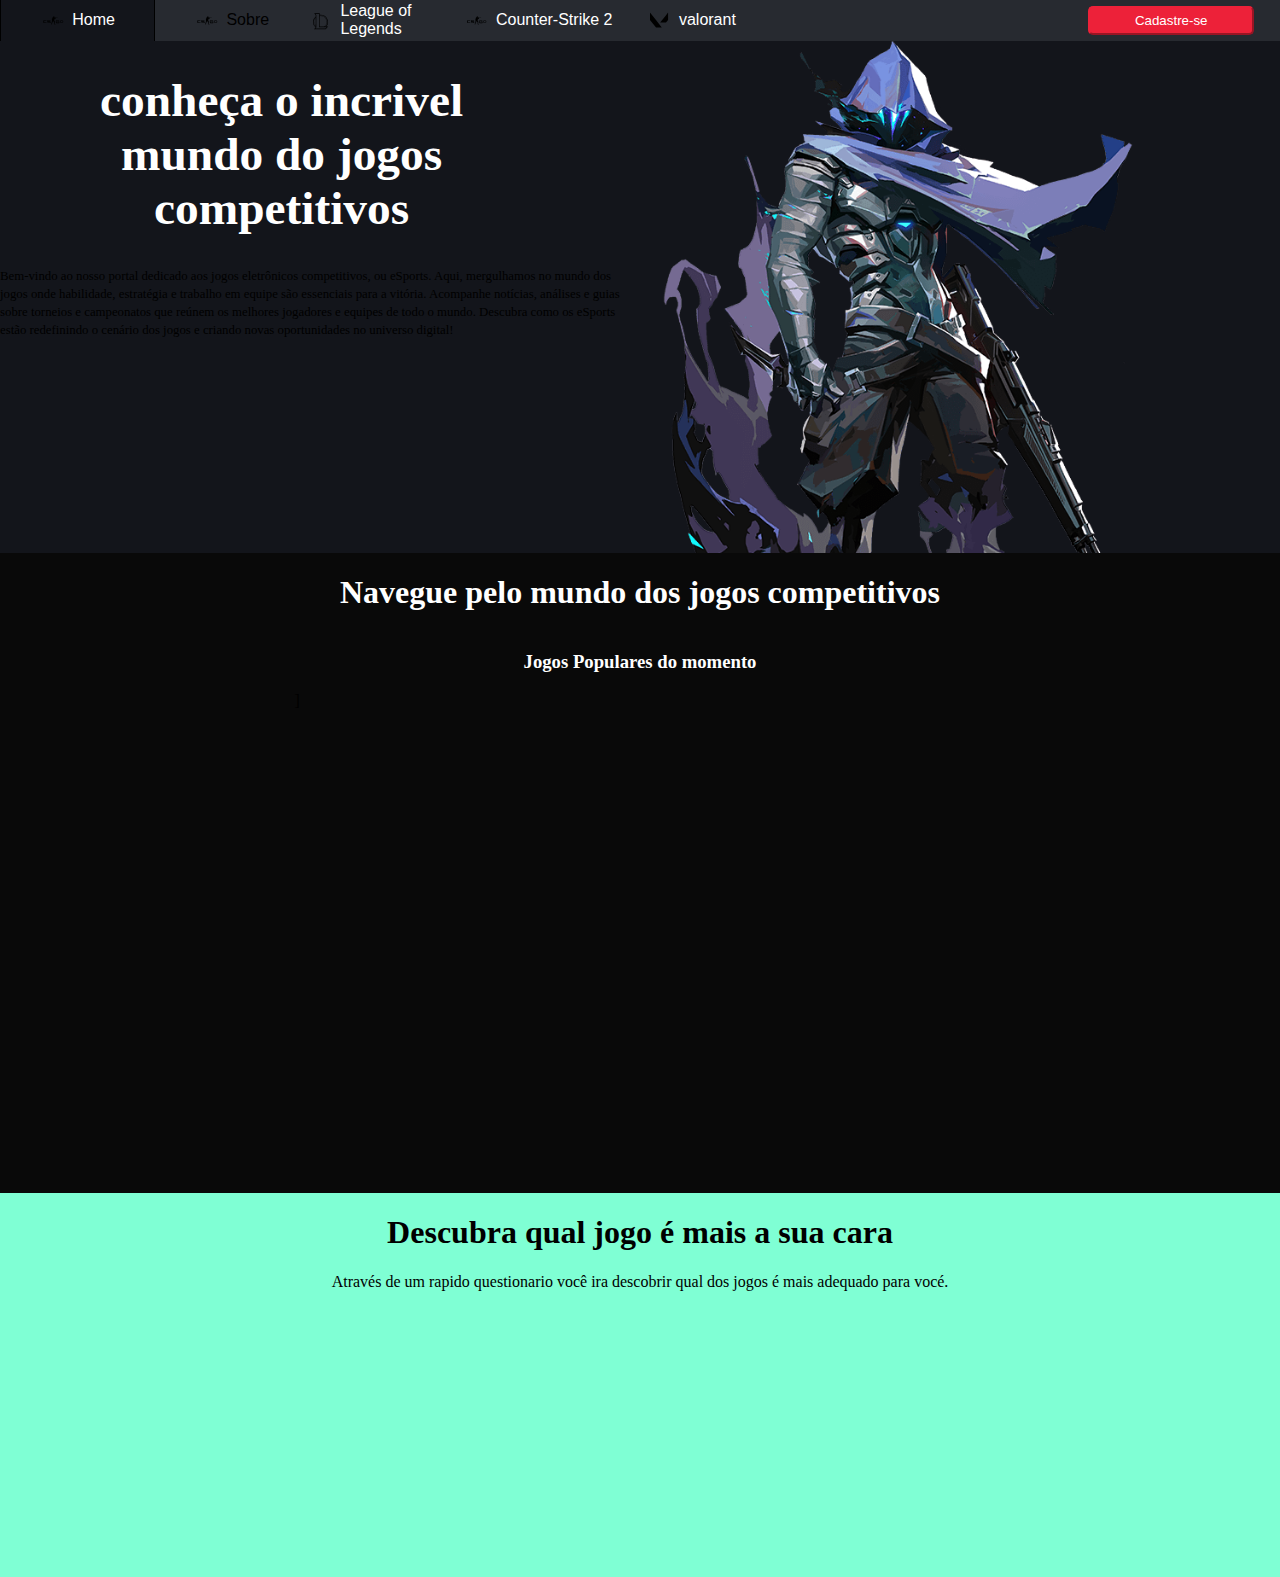
==== public/index.html @ 3edcfee8 "backup" ====
<!DOCTYPE html>
<html lang="en">

<head>
    <meta charset="UTF-8">
    <meta name="viewport" content="width=device-width, initial-scale=1.0">

    <link rel="stylesheet" href="style/style.css" />
    <title>Document</title>
</head>

<body>
    <div class="mae">

        <div class="nav">

            <div class="options">

                <div class="sessao_nav" style=" background-color: #13151B;">
                    <img src="assets/cs-go.svg" alt="">
                    <a href="index.html">
                        <li>Home</li>
                    </a>
                </div>

                <div class="sessao_nav">
                    <img src="assets/cs-go.svg" alt="">
                    <li>Sobre</li>
                </div>
                <div class="sessao_nav_lol">
                    <div></div>
                    <img src="assets/league-of-legends.svg" alt="">
                    <a href="lol.html">League of Legends</a>
                </div>

                <div class="sessao_nav">
                    <img src="assets/cs-go.svg" alt="">
                    <a href="cs2.html">Counter-Strike 2</a>
                </div>

                <div class="sessao_nav">
                    <img src="assets/valorantlogo.svg">
                    <a href="valorant.html">valorant</a </div>
                </div>
            </div>


            
            <div class="entrar">
                <button class="button2"><a href="cadastro.html" style="text-decoration: none;">Cadastre-se</a></button>
            </div>


        </div>



        <div class="inicio">
            <div class="inicio_direita">
                <h1 class="titulo_inicio">conheça o incrivel mundo do jogos competitivos</h1>
                <span class="span_inicio">Bem-vindo ao nosso portal dedicado aos jogos eletrônicos competitivos, ou
                    eSports. Aqui, mergulhamos no mundo dos jogos onde habilidade, estratégia e trabalho em equipe
                    são essenciais para a vitória. Acompanhe notícias, análises e guias sobre torneios e campeonatos
                    que reúnem os melhores jogadores e equipes de todo o mundo. Descubra como os eSports estão
                    redefinindo o cenário dos jogos e criando novas oportunidades no universo digital!</span>
            </div>
            <div class="inicio_esquerda">
                <img src="assets/omen.png" class="imagem_inicio" alt="">
            </div>
        </div>

        <div class="sessao_jogos">
            <div class="titulo">
                <h1>Navegue pelo mundo dos jogos competitivos</h1>


                <h3>Jogos Populares do momento</h3>
            </div>

            <div class="cards">
                <div class="card1">]
                    
                </div>
                <div class="card2" onclick=window.location.href="valorant.html">

                </div>
                <div class="card4">
                </div>


            </div>


        </div>

        <div class="descubra_jogo"> <h1>Descubra qual jogo é mais a sua cara </h1>
        
            <span>
                Através de um rapido questionario você ira descobrir qual dos jogos é mais adequado para vocé.
            </span>
        
        
        </div>
       
    </div>
</body>

</html>
---- public/style/style.css ----
body {
      margin: 0;
      overflow-x: hidden;
      background-color: #13151B;
    }

    .mae {
      height: 100%;
      width: 100%;
      margin: 0;
      padding: 0;
    }

    .nav {
      display: flex;
      flex-direction: row;
      list-style: none;
      justify-content: space-between;
      background-color: hsla( 222deg 10% 17% / 1);
      width: 100%;
       align-items: center;
       height: 2%;
       
    }

    .options {
      display: flex;
      flex-direction: row;
      justify-content: space-between;
      width: 60%;
      margin-top: 1%;
    }
.button2{
  background-color: hsla(353, 85%, 53%, 1);
  color: white;
  background-size: cover;
  border-color: hsla(353, 85%, 53%, 1);
    width: 13vw;
    margin-right: 2vw;
    height: 2.3vw;
    border-radius: 5px;
}

.button2:hover{
  background-color: white;
  border-color: white;
  border-style: none;
  text-align: center;
  color: black;
  text-decoration-color: black;
}




    .inicio {
      /* background-image: url("https://images.hdqwalls.com/wallpapers/valorant-logo-4k-2020-i3.jpg"); */
      background-color: #13151B;
      background-size: cover;
      background-repeat: no-repeat;
      height: 40vw;
      width: 100%;
      display: flex;
      flex-direction: row;
      overflow: hidden;
    }

    .inicio_direita {
      height: auto;
      width: 50%;

    }

    .inicio_esquerda {
      width: 50%;
      height: 100%;
    }

    .imagem_inicio {
      height: 60vw;
      transform: scaleX(-1);
      
    }

    .titulo {
      display: flex;
      color: white;
      flex-direction: column;
      text-align: center;

    }

    .cards {
      display: flex;
      flex-direction: row;
      width: 100%;
      justify-content: center;
      flex-grow: 1;
      height: 43vw;
      transition-duration: 1s;
      animation-timing-function: ease-in-out;
    
    }

    .sessao_jogos {

      background-color: #090909;
      width: 100%;
      height: 50vw;
    }

    .card1 {
      height: 35vw;
      width: 18%;
      transition-duration: 1s;
      animation-timing-function: ease-in-out;
      background-image: url("https://s2-techtudo.glbimg.com/-A4IbwbPtpkAjiKcDPIDT-iJxGU=/0x0:2400x1350/924x0/smart/filters:strip_icc()/i.s3.glbimg.com/v1/AUTH_08fbf48bc0524877943fe86e43087e7a/internal_photos/bs/2023/1/1/q88ar8T2WQF2YEGOkKPw/counter-strike-2-ingles.png");
      background-repeat: no-repeat;
      background-size: cover;
    }

    .card2 {
      background-image: url("https://noticias.maisesports.com.br/wp-content/uploads/2022/03/VALORANT-Riot.jpg");
      height: 35vw;
      width: 18%;
      transition-duration: 1s;
      animation-timing-function: ease-in-out;
      background-repeat: no-repeat;
      background-size: cover;
    }

    .card3 {
      background-image: url("https://www.rocketleague.com/images/keyart/rl_evergreen_16x9.jpg");
      height: 35vw;
      width: 18%;
      transition-duration: 1s;
      animation-timing-function: ease-in-out;
      background-repeat: no-repeat;
      background-size: cover;
    }

    .card4 {
      background-image: url("https://mmorpgbr.com.br/wp-content/uploads/2022/02/league-of-legends-2022-patch-schedule-all-lol-season-12-updates-changes.jpeg");
      height: 35vw;
      width: 18%;
      transition-duration: 1s;
      animation-timing-function: ease-in-out;
      background-repeat: no-repeat;
      background-size: cover;

    }

    .card1:hover {
      flex-grow: 2;
      background-repeat: no-repeat;
      background-size: cover;
    }

    .card2:hover {
      flex-grow: 2;
      background-repeat: no-repeat;
      background-size: cover;

    }

    .card3:hover {
      flex-grow: 2;
      background-repeat: no-repeat;
      background-size: cover;
    }

    .card4:hover {
      flex-grow: 2;
      background-repeat: no-repeat;
      background-size: cover;
      background-position: bottom;
      overflow: hidden;

    }

    .titulo_inicio {
      font-size: 3.7vw;
      width: 60%;
      text-align: center;
      margin-left: 7vw;
      color: white;
    }

    .span_inicio {
      font-size: 1vw;

    }

    a{
      text-decoration: none;
      color: white;
    }
  /* .sessao_nav{
    display: flex;
    flex-direction: row;
    height: 100%;
    justify-content: center;
    align-items: center;
    border: solid black;
    width: 100%;
    size: cover;
  } */
  .sessao_nav{
    display: flex;
    flex-direction: row;
    size: cover;
    align-items: center;
    justify-content: center;
    height: 3.2vw;
    margin-top: -0.5vw;
    width: 100%;
    margin-top: -1.69%;
    border-bottom: none;
    border-top: none;
    font-family: Arial, Helvetica, sans-serif;
  }

  .sessao_nav_lol{
    display: flex;
    flex-direction: row;
    size: cover;
    align-items: center;
    justify-content: center;
    height: 3.2vw;
    margin-top: -0.5vw;
    width: 100%;
    margin-top: -1.69%;
    border-bottom: none;
    border-top: none;
    font-family: Arial, Helvetica, sans-serif;
    
  }
  .sessao_nav_lol img{
    height: 1.9vw;
    margin-right: 5%;
  }
  


  .sessao_nav img{
    height: 1.9vw;
    margin-right: 5%;
  }
  .sessao_nav_lol:hover{
    border: solid 0.2vh black ;
    border-bottom: none;
    border-top: none; 
    background-color: #13151B;
    background-size: cover;
 
  }
  /* .sessao_nav img{
    justify-content: center;
    align-items: center;
    height: 2vw;
  } */

  .sessao_nav:hover{
    border: solid 0.2vh black ;
    border-bottom: none;
    border-top: none; 
    background-color: #13151B;
    background-size: cover;
  }


  .descubra_jogo{
width: 100%;
height: 30vw;
display: flex;
flex-direction: row;
align-items: center;
background-color: aquamarine;
flex-direction: column;
}
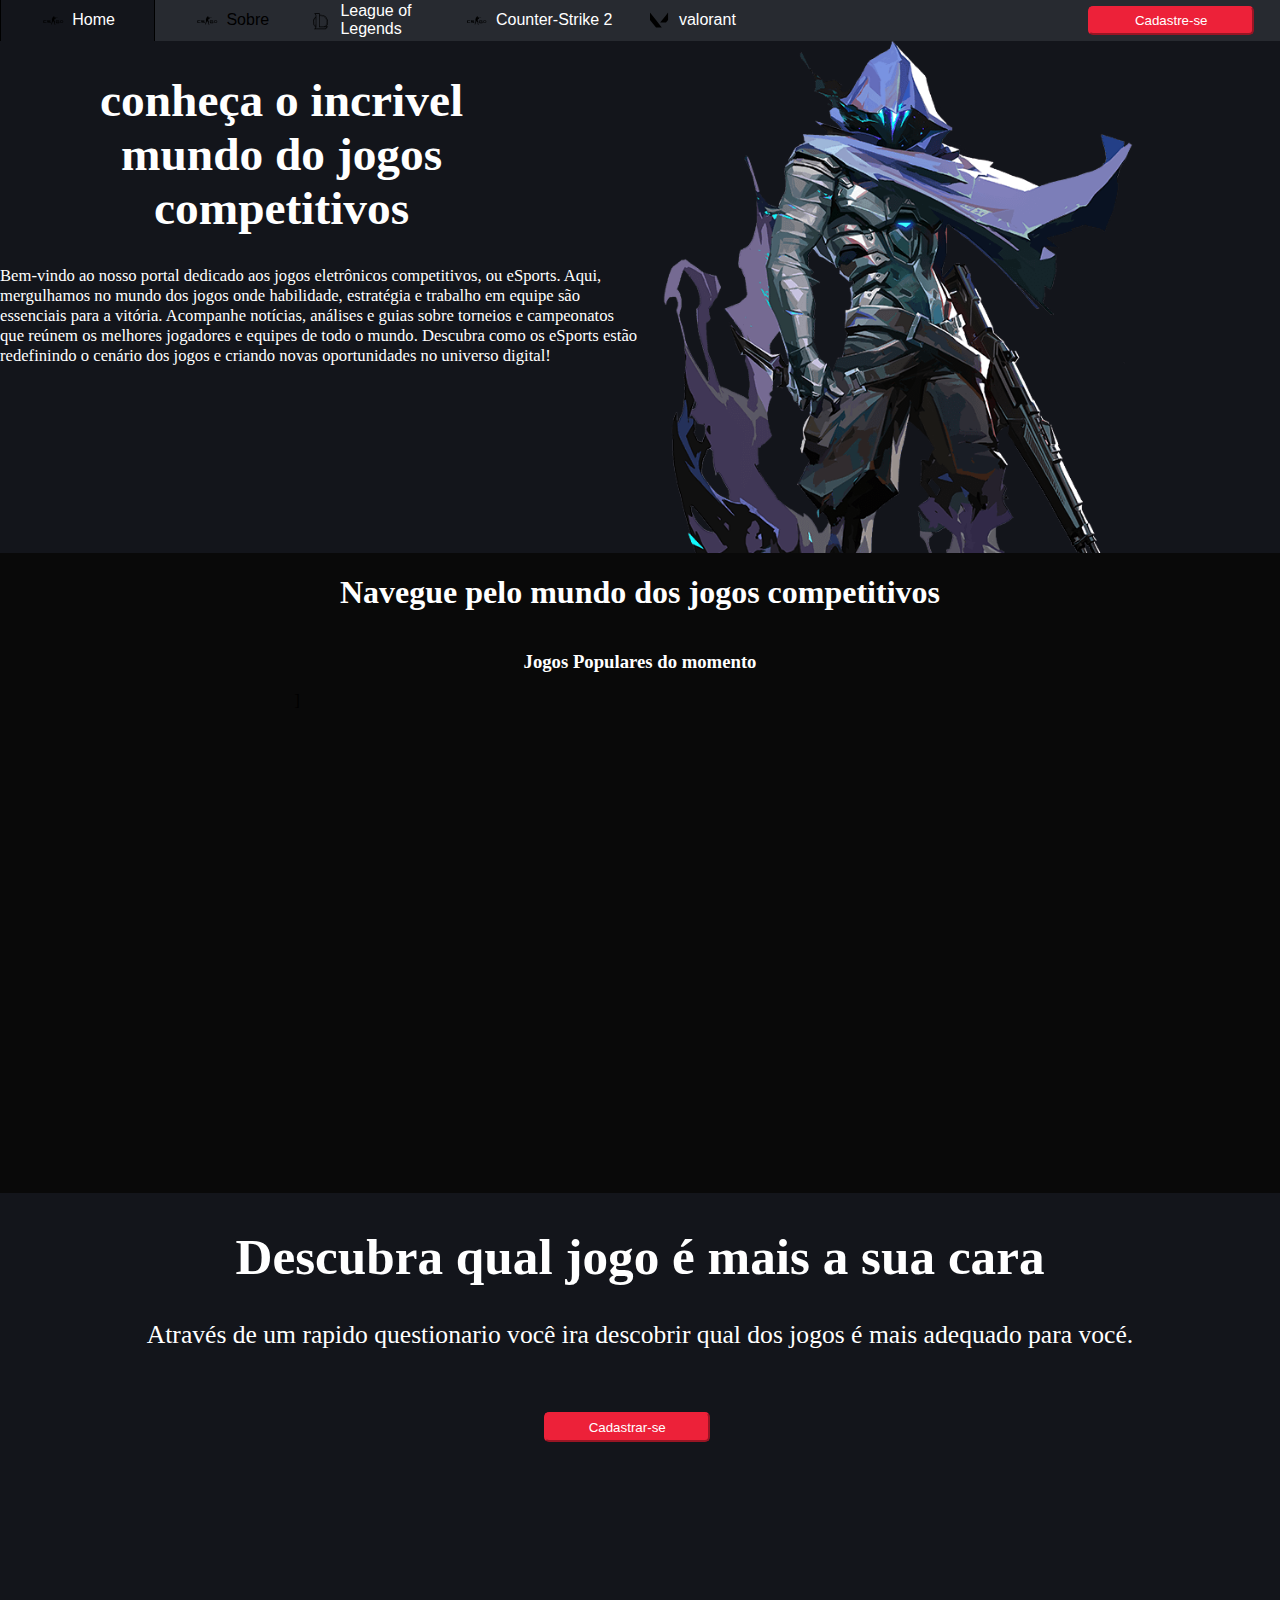
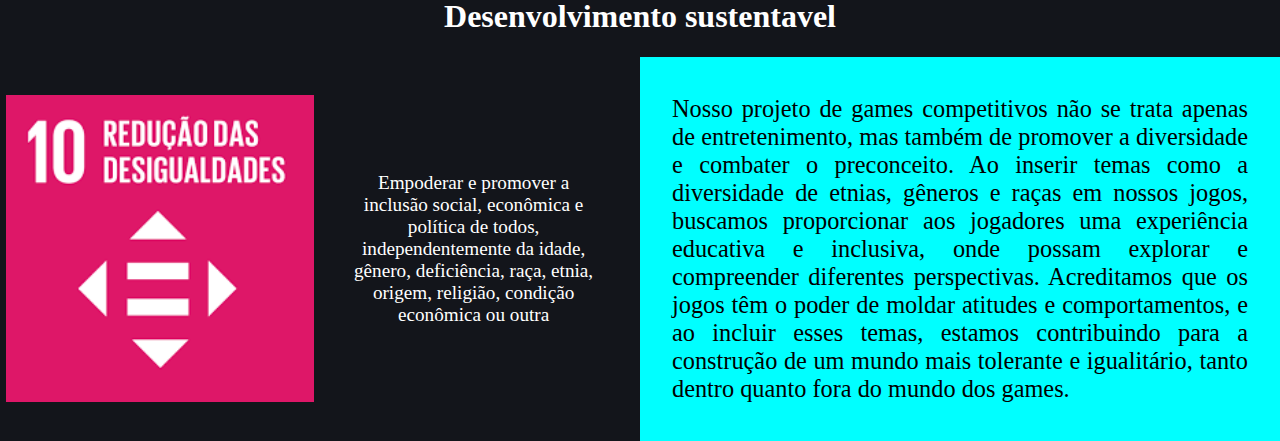
==== commit 31fb34ff: "desenvolvimento sustentavel" ====
--- a/public/index.html
+++ b/public/index.html
@@ -45,7 +45,7 @@
             </div>
 
 
-            
+
             <div class="entrar">
                 <button class="button2"><a href="cadastro.html" style="text-decoration: none;">Cadastre-se</a></button>
             </div>
@@ -79,7 +79,7 @@
 
             <div class="cards">
                 <div class="card1">]
-                    
+
                 </div>
                 <div class="card2" onclick=window.location.href="valorant.html">
 
@@ -93,15 +93,34 @@
 
         </div>
 
-        <div class="descubra_jogo"> <h1>Descubra qual jogo é mais a sua cara </h1>
-        
-            <span>
+        <div class="descubra_jogo">
+            <h1 class="descubra">Descubra qual jogo é mais a sua cara </h1>
+
+            <span class="texto_questionario">
                 Através de um rapido questionario você ira descobrir qual dos jogos é mais adequado para vocé.
             </span>
-        
-        
+            <div class="botao_quiz">
+                <button class="button2">Cadastrar-se</button>
+            </div>
+
+
         </div>
-       
+        <div class="titulo_objetivo">
+            <h1>Desenvolvimento sustentavel</h1>
+        </div>
+        <div class="desenvolvimento">
+            <div class="desenvolvimento_esquerda">
+              <img src="assets/onu.png" class="imagem_desenvolvimento">
+              <span class="texto_desenvolvimento"> Empoderar e promover a inclusão social, econômica e política de todos, independentemente da idade, gênero, deficiência, raça, etnia, origem, religião, condição econômica ou outra</span>
+            </div>
+            <div class="desenvolvimento_direita">
+
+                <span class="texto_porque">Nosso projeto de games competitivos não se trata apenas de entretenimento, mas também de promover a diversidade e combater o preconceito. Ao inserir temas como a diversidade de etnias, gêneros e raças em nossos jogos, buscamos proporcionar aos jogadores uma experiência educativa e inclusiva, onde possam explorar e compreender diferentes perspectivas. Acreditamos que os jogos têm o poder de moldar atitudes e comportamentos, e ao incluir esses temas, estamos contribuindo para a construção de um mundo mais tolerante e igualitário, tanto dentro quanto fora do mundo dos games.</span>
+            </div>
+
+
+        </div>
+
     </div>
 </body>
 
--- a/public/style/style.css
+++ b/public/style/style.css
@@ -11,7 +11,7 @@
       padding: 0;
     }
 
-    .nav {
+    .nav{
       display: flex;
       flex-direction: row;
       list-style: none;
@@ -20,9 +20,9 @@
       width: 100%;
        align-items: center;
        height: 2%;
-       
-    }
-
+    }
+
+   
     .options {
       display: flex;
       flex-direction: row;
@@ -187,7 +187,9 @@
     }
 
     .span_inicio {
-      font-size: 1vw;
+      font-size: 1.3vw;
+      color: white;
+      text-align: center;
 
     }
 
@@ -275,7 +277,87 @@
 display: flex;
 flex-direction: row;
 align-items: center;
-background-color: aquamarine;
+background-image: url('https://www.gazduirejocuri.ro/gameimg/51/xbanner.jpg.pagespeed.ic.g7R34rrzlV.jpg') ;
 flex-direction: column;
-}
-
+color: white;
+background-size: cover;
+}
+
+.titulo_times{
+  height: 3vw;
+  display: flex;
+  align-items: center;
+  justify-content: center;
+  font-size: 3.5vw;
+  color: white;
+}
+
+.botao_quiz{
+  height: 40%;
+  display: flex;
+  align-items: center;
+  justify-content: center;
+}
+
+.descubra{
+  font-size: 4vw;
+}
+
+.texto_questionario{
+font-size: 2vw;
+}
+
+.desenvolvimento{
+  width: 100%;
+  height: 30vw;
+  display: flex;
+  flex-direction: row;
+}
+
+.desenvolvimento_direita{
+  width: 50%;
+  height: 100%;
+  display: flex;
+ background-color: aqua;
+  justify-content: center;
+  align-items: center;
+  text-align: justify;
+}
+
+
+.desenvolvimento_esquerda{
+  width: 50%;
+  height: 100%;
+  display: flex;
+  flex-direction: row;
+  justify-content: center;
+  align-items: center;
+}
+
+.titulo_objetivo{
+  display: flex;
+  align-items: center;
+  background-color:#13151B;
+  justify-content: center;
+  color: white;
+}
+
+
+
+.texto_desenvolvimento{
+font-size: 1.5vw;
+color: white;
+width: 40%;
+text-align: center;
+margin-left: 5%;
+margin-right: 5%;
+}
+
+.imagem_desenvolvimento{
+  height: 80%;
+}
+
+.texto_porque{
+font-size:1.9vw;
+width: 90%;
+}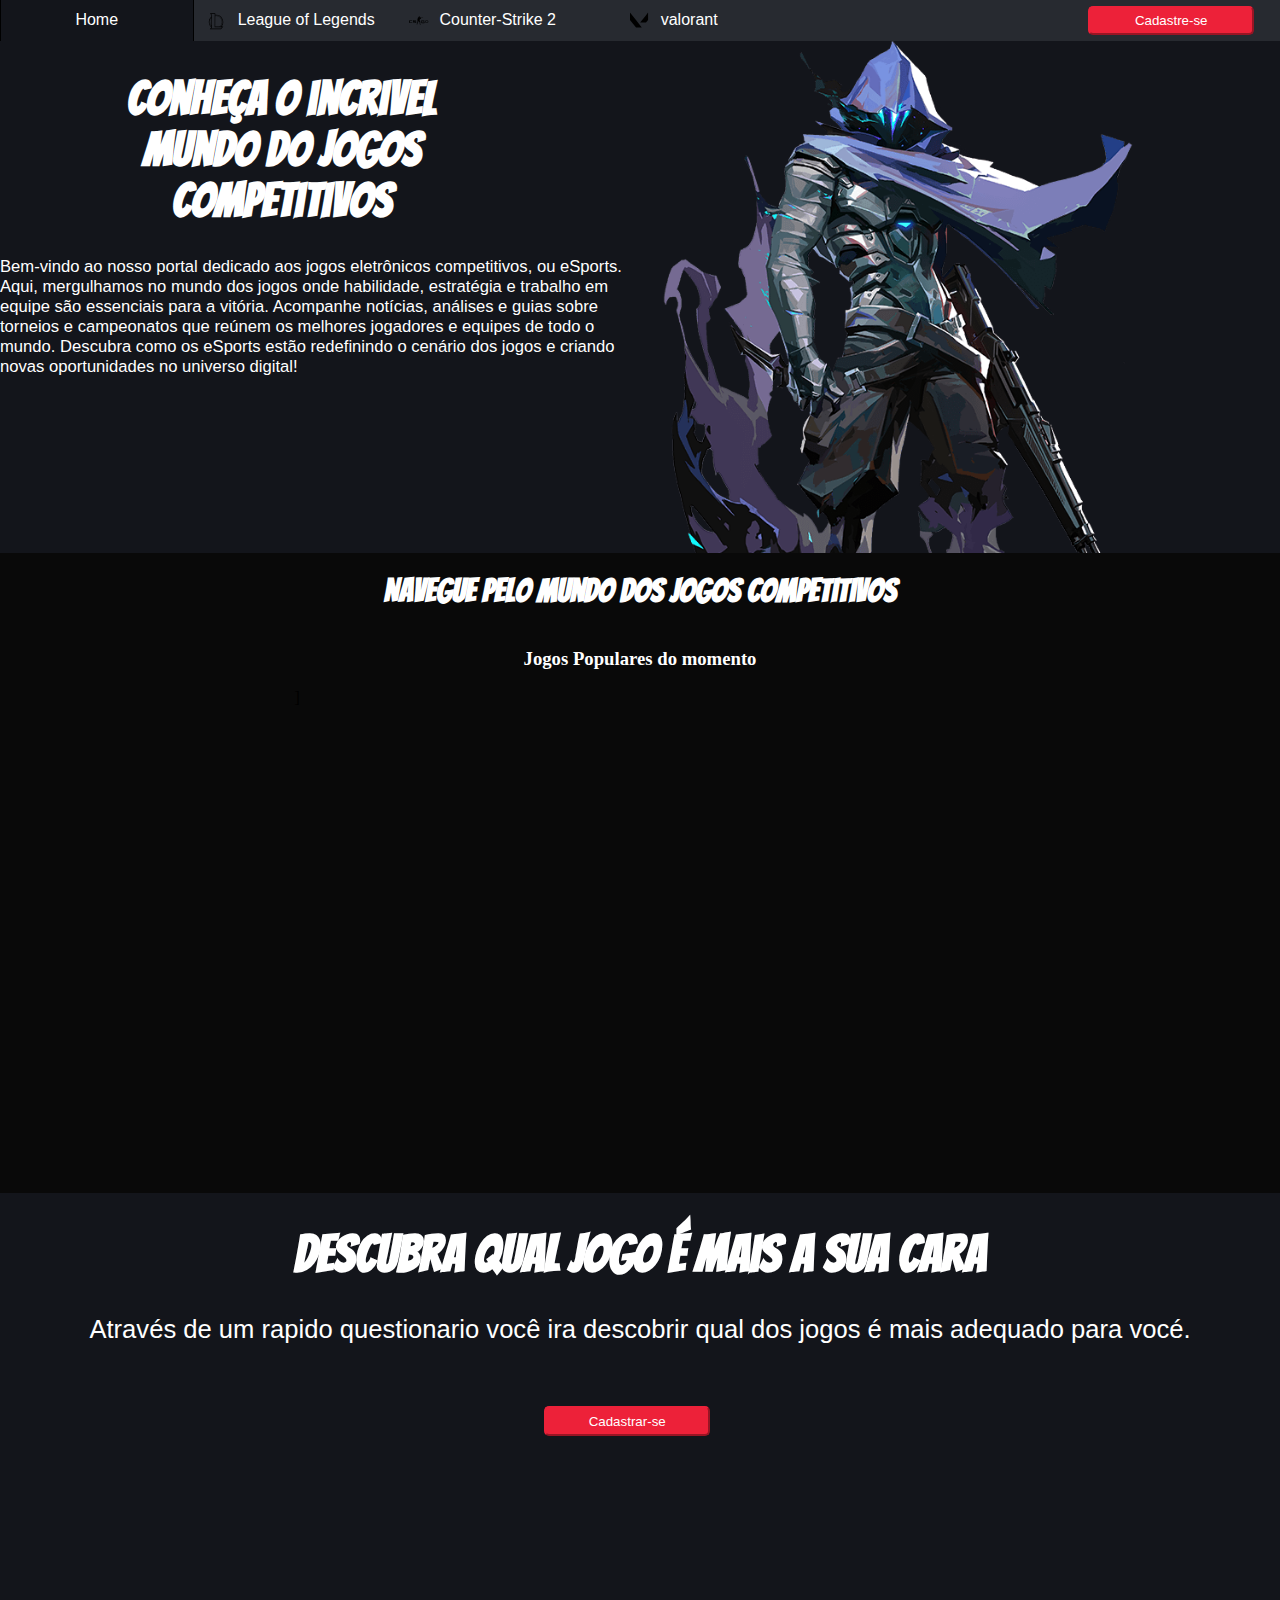
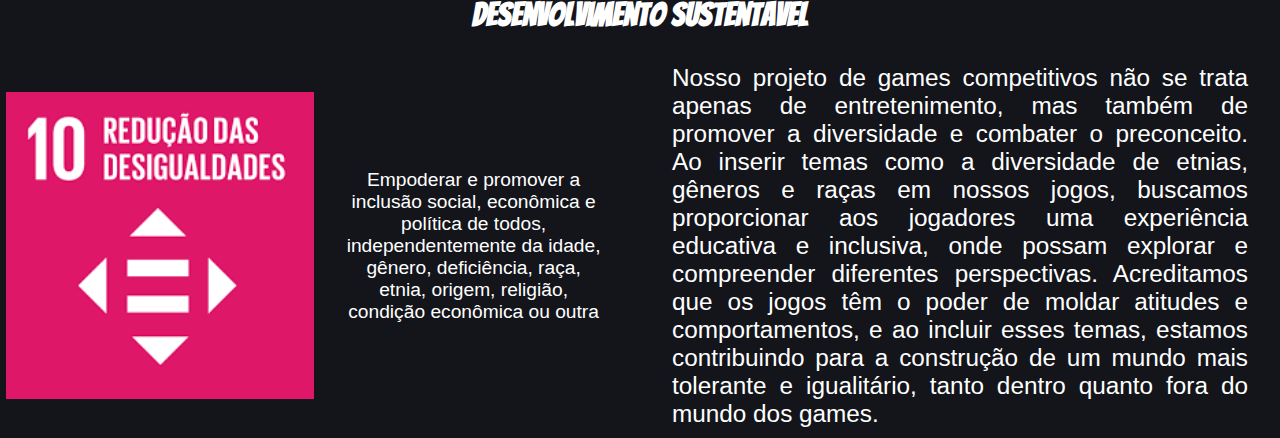
==== commit 50173979: "ajustes finais" ====
--- a/public/index.html
+++ b/public/index.html
@@ -4,7 +4,9 @@
 <head>
     <meta charset="UTF-8">
     <meta name="viewport" content="width=device-width, initial-scale=1.0">
-
+    <link rel="preconnect" href="https://fonts.googleapis.com">
+    <link rel="preconnect" href="https://fonts.gstatic.com" crossorigin>
+    <link href="https://fonts.googleapis.com/css2?family=Bangers&display=swap" rel="stylesheet">
     <link rel="stylesheet" href="style/style.css" />
     <title>Document</title>
 </head>
@@ -17,15 +19,10 @@
             <div class="options">
 
                 <div class="sessao_nav" style=" background-color: #13151B;">
-                    <img src="assets/cs-go.svg" alt="">
+                    
                     <a href="index.html">
                         <li>Home</li>
                     </a>
-                </div>
-
-                <div class="sessao_nav">
-                    <img src="assets/cs-go.svg" alt="">
-                    <li>Sobre</li>
                 </div>
                 <div class="sessao_nav_lol">
                     <div></div>
@@ -78,13 +75,13 @@
             </div>
 
             <div class="cards">
-                <div class="card1">]
+                <div class="card1" onclick=window.location.href="cs2.html">]
 
                 </div>
                 <div class="card2" onclick=window.location.href="valorant.html">
 
                 </div>
-                <div class="card4">
+                <div class="card4" onclick=window.location.href="lol.html">
                 </div>
 
 
--- a/public/style/style.css
+++ b/public/style/style.css
@@ -1,7 +1,22 @@
-    body {
+
+
+.bangers-regular {
+  font-family: "Bangers", system-ui;
+  font-weight: 400;
+  font-style: normal;
+}
+h1{
+  font-family: 'Bangers';
+}
+   
+   span{
+    font-family: sans-serif;
+   }
+   body {
       margin: 0;
       overflow-x: hidden;
       background-color: #13151B;
+      
     }
 
     .mae {
@@ -16,7 +31,7 @@
       flex-direction: row;
       list-style: none;
       justify-content: space-between;
-      background-color: hsla( 222deg 10% 17% / 1);
+      background-color: #272a30;
       width: 100%;
        align-items: center;
        height: 2%;
@@ -34,7 +49,7 @@
   background-color: hsla(353, 85%, 53%, 1);
   color: white;
   background-size: cover;
-  border-color: hsla(353, 85%, 53%, 1);
+  border-color: #ed2139;
     width: 13vw;
     margin-right: 2vw;
     height: 2.3vw;
@@ -318,10 +333,10 @@
   width: 50%;
   height: 100%;
   display: flex;
- background-color: aqua;
   justify-content: center;
   align-items: center;
   text-align: justify;
+  color: white;
 }
 
 
